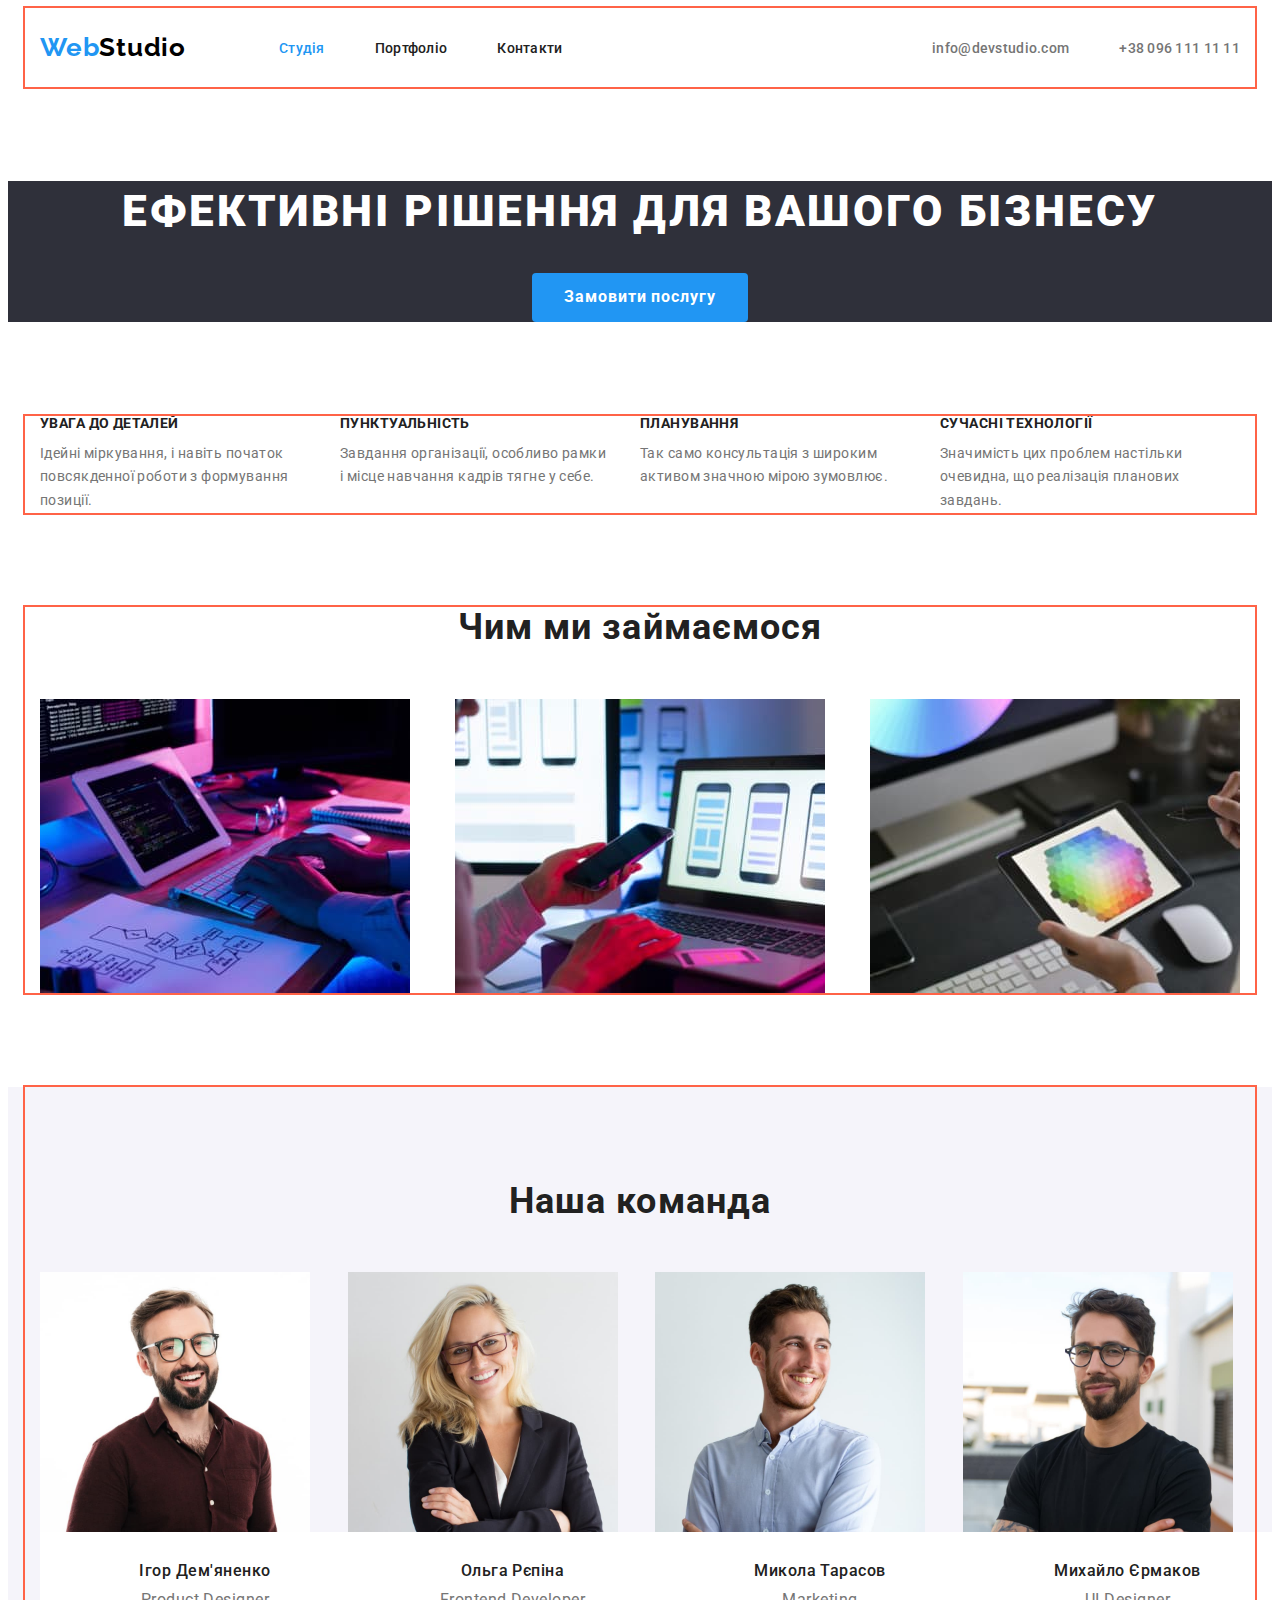
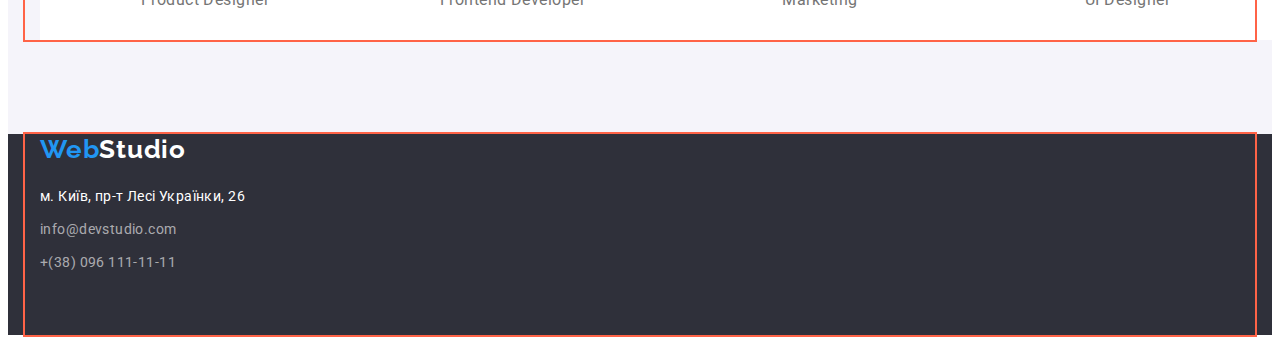
==== index.html @ 5bc6b777 "Start" ====
<!DOCTYPE html>
<html lang="uk">
<head>
    <meta charset="UTF-8">
    <meta http-equiv="X-UA-Compatible" content="IE=edge">
    <meta name="viewport" content="width=device-width, initial-scale=1.0">
    <title>Домашнє завдання1 </title>
    <link href="https://fonts.googleapis.com/css2?family=Raleway:wght@700&family=Roboto:wght@400;500;700;900&display=swap" rel="stylesheet"/>
    <link rel="stylesheet" href="https://cdnjs.cloudflare.com/ajax/libs/modern-normalize/1.1.0/modern-normalize.min.css" 
    integrity="sha512-wpPYUAdjBVSE4KJnH1VR1HeZfpl1ub8YT/NKx4PuQ5NmX2tKuGu6U/JRp5y+Y8XG2tV+wKQpNHVUX03MfMFn9Q==" 
    crossorigin="anonymous" referrerpolicy="no-referrer"/>
    <link rel="stylesheet" href="css/styles.css"/>
</head>
<body>
    <header class="page-header section">
        <nav class="container site-contacts">
                <a href="" class="logo underline">Web<span class="black underline">Studio</span></a> 
                <ul class="site-nav list">
                    <li class="nav-item"><a href="./index.html" class="link current underline">Студія</a></li>
                    <li class="nav-item"><a href="./portfolio.html" class="link underline">Портфоліо</a></li>
                    <li class="nav-item"><a href="" class="link underline">Контакти</a></li>
                </ul>
                <ul class="contacts-nav list">
                    <li class="aside"><a href="" class="link underline">info@devstudio.com</a></li>
                    <li class="aside"><a href="" class="link underline">+38 096 111 11 11</a></li>
                </ul> 
        </nav>
    </header>
    <main>
        <section class="hero section">
            <div class="container-hero">
                <h1 class="hero-title">Ефективні рішення для вашого бізнесу</h1>
                <button type="button" class="button primary">Замовити послугу</button> 
            </div>  
        </section>

    <section class="section">
        <div class="container">
            <ul class="feature list">
                <li class="feature-desc">
                    <h3 class="section-title">УВАГА ДО ДЕТАЛЕЙ</h3>
                    <p class="title">Ідейні міркування, і навіть початок повсякденної роботи з формування позиції.</p>
                </li>
                <li class="feature-desc">
                    <h3 class="section-title">ПУНКТУАЛЬНІСТЬ</h3>
                    <p class="title">Завдання організації, особливо рамки і місце навчання кадрів тягне у себе.</p>
                </li>
                <li class="feature-desc">
                    <h3 class="section-title">ПЛАНУВАННЯ</h3>
                    <p class="title">Так само консультація з широким активом значною мірою зумовлює.</p>
                </li>
                <li class="feature-desc">
                    <h3 class="section-title">СУЧАСНІ ТЕХНОЛОГІЇ</h3>
                    <p class="title">Значимість цих проблем настільки очевидна, що реалізація планових завдань.</p>
                </li>
            </ul>
        </div>
    </section>

    <section class="section">
        <div class="container">
            <h2 class="doing-title">Чим ми займаємося</h2>
            <ul class="images list">
                <li class="img-list">
                    <img src="./images/box.jpg" alt="Людина друкує текст" width="370" height="294" >
                </li>
                <li class="img-list">
                    <img src="./images/phone.jpg" alt="Людина дивиться в смартфон" width="370" height="294">     
                </li>
                <li class="img-list">
                    <img src="./images/tablet.jpg" alt="Людина тримає планшет" width="370" height="294">  
                </li>
            </ul>
        </div>
    </section>

    <section class="section background-color">
        <div class="container our-section">
            <h2 class="section-team">Наша команда</h2>
            <ul class="images-team list">
                <li class="img-team">
                    <img src="./images/igor.jpg" alt="Ігор Дем'яненко" class="image" width="270" height="260">
                    <div class="images-subtitle">
                        <h3 class="our-team">Ігор Дем'яненко</h3>
                        <p class="team">Product Designer</p>
                    </div>
                </li>
                <li class="img-team">
                    <img src="./images/olga.jpg" alt="Ольга Рєпіна" class="image" width="270" height="260"> 
                    <div class="images-subtitle">
                        <h3 class="our-team">Ольга Рєпіна</h3>  
                        <p class="team">Frontend Developer</p>  
                    </div>
                </li>
                <li class="img-team">
                    <img src="./images/nicholas.jpg" alt="Микола Тарасов" class="image" width="270" height="260">
                    <div class="images-subtitle">
                        <h3 class="our-team">Микола Тарасов</h3> 
                        <p class="team">Marketing</p>
                    </div> 
                </li>
                <li class="img-team">
                    <img src="./images/mykhailo.jpg" alt="Михайло Єрмаков" class="image" width="270" height="260"> 
                    <div class="images-subtitle">
                        <h3 class="our-team">Михайло Єрмаков</h3> 
                        <p class="team">UI Designer</p>
                    </div>
                </li>
            </ul>
        </div>
    </section>
    </main>

    <footer class="basement">
        <div class="container">
            <a href="" class="logo-blue underline">Web<span class="organization underline">Studio</span></a>
        
            <address>
                <ul class="basement-address list">
                    <li class="indent"><a href="https://goo.gl/maps/bryajU4262Nfg22KA" class="footer-text-color underline" target="_blank" rel="noopener noreferrer">
                        м. Київ, пр-т Лесі Українки, 26</a></li>
                    <li class="indent"><a href="mailto:info@devstudio.com" class="footer underline">info@devstudio.com</a><br></li>
                    <li class="indent"><a href="tel:+380961111111" class="footer underline">+(38) 096 111-11-11</a></li>
                </ul> 
            </address>
        </div>
    </footer>

</body>
</html>
---- css/styles.css ----
/* ======Index.html====== */

/* Основной текст #212121; */
/* Вторичный текст #757575 */
/* Белый цвет #FFFFFF;*/
/* Акцент #2196F3 */
/* Фон #2F303A; */
/* Фторичный фон #F5F4FA; */
/* Футер color: rgba(255, 255, 255, 0.6); */

/* html{
    box-sizing: border-box;
}

*,
*::before,
*::after{
    box-sizing: inherit;

} */

/* Секции */

/* Сброс стилей */
/* 
h1,
h2,
h3,
h4,
h5,
h6,
p{
margin-top: 0;
margin-bottom: 0;
} */

/* ul,ol{
margin-top: 0;
margin-bottom: 0; 
padding-left: 0;
} */

img{
    display: block;
}

.list{
    list-style: none;
    margin: 0;
    padding: 0;
}

.underline{
    text-decoration: none;
    

}

/* ALL STYTES */


.section{
    padding-bottom: 94px;
}  


.container{
    margin-left: auto;
    margin-right: auto;
    width: 1200px;
    outline: 2px solid tomato;
    padding-left: 15px;
    padding-right: 15px;
    }

/* Переменная */
:root{
    --primary-text-color: #212121;
    --title-text-color: #757575;
    --accent-color: #2196F3;
    --background-color: #2F303A; 
    --hero-text-color: #FFFFFF;
    --button-color:#F5F4FA;
    --footer-contacts-color: rgba(255, 255, 255, 0.6);
    --black-hero-color: #000000;
    --container-bordder-color:#EEEEEE;

}

body {
    
    background: var(--hero-text-color);
    color: var(--primary-text-color);

    font-family: Roboto, sans-serif;
}

/* HEADER */

.site-contacts{
    display: flex;
    align-items: center;
    padding-top: 24px;
    padding-bottom: 24px;
}

/* Logo */ 

.logo{
    color: var(--accent-color);
    font-family: Raleway, sans-serif;
    font-weight: 700;
    font-size: 26px;
    line-height: 1.2;
    letter-spacing: 0.03em;

    margin-right: 93px;
}

.black{
    color: var(--black-hero-color);
    font-family: Raleway, sans-serif;
    font-weight: 700;
    font-size: 26px;
    line-height: 1.2;
    letter-spacing: 0.03em;
    
}
    
.logo-blue{
    color: var(--accent-color);
    font-family: Raleway, sans-serif;
    font-weight: 700;
    font-size: 26px;
    line-height: 1.2;
    letter-spacing: 0.03em;

    display: block;
    margin-bottom: 20px;

}

.organization{

    color: var(--hero-text-color);
    font-family: Raleway, sans-serif;
    font-weight: 700;
    font-size: 26px;
    line-height: 1.2;
    letter-spacing: 0.03em;
    
}

/* site-nav */

.site-nav{
    display: flex;
}

.site-nav .nav-item:not(:last-child){
    margin-right: 50px;
}


.site-nav .link {
    color: var(--primary-text-color);
    font-weight: 500;
    font-size: 14px;
    line-height: 1.14;
    letter-spacing: 0.02em;
}

.site-nav .link:last-child{
    margin-right: 0;
}

.site-nav .link:hover, 
.site-nav .link:focus{
    color: var(--accent-color);
}

.site-nav .link.current{
    color: var(--accent-color);
}

/* contacts-nav */

.contacts-nav{
display: flex;
margin-left: auto;
}

.contacts-nav .aside:not(:last-child){
    margin-right: 50px;
}

.contacts-nav .link {
    color: var(--title-text-color);
    font-weight: 500;
    font-size: 14px;
    line-height: 1.14;
    letter-spacing: 0.02em;

}
.contacts-nav .link:hover,
.contacts-nav .link:focus{
    color: var(--accent-color);
}

/* Hero */

.container-hero{
    background: var(--background-color);
    /* text-align: center; */
    display: flex;
    flex-direction: column;
    align-items: center;
}

.hero-title {

    color: var(--hero-text-color);
    font-weight: 900;
    font-size: 44px;
    line-height: 1.4;
    letter-spacing: 0.06em;
    text-transform: uppercase;

    margin-top: 0;
    margin-bottom: 30px;
}

/* Button */

/* .button{
    color: var(--primary-text-color);
    background-color: var(--hero-text-color);
    cursor: pointer;
    
} */

.button.primary{
    color: var(--hero-text-color);
    background-color: var(--accent-color);
    font-weight: 700;
    font-size: 16px;
    line-height: 1.8;
    align-items: center;
    text-align: center;
    letter-spacing: 0.06em;
    border: none;

    display: inline-block;
    border-radius: 4px;
    padding: 10px 32px;
    min-width: 216px;
    align-items: center;
    
}

/* Преимущества */

.feature{ 
    display: flex;
}

.feature-desc:not(:last-child){
    margin-right: 30px;
}

.feature .section-title{
    font-weight: 700;
    font-size: 14px;
    line-height: 1.14;
    letter-spacing: 0.03em;

    margin-top: 0;
    margin-bottom: 10px;
}

.feature .title{
    font-weight: 400;
    font-size: 14px;
    line-height: 1.7;
    letter-spacing: 0.03em;
    width: 270px;

    margin-top: 0;
    margin-bottom: 0;
}

/* Чем занимаемся */

.images{
    display: flex;
    justify-content: space-between;
    
}

.img-list:not(:last-child){
    margin-right: 30px;
}

.section .doing-title{
    font-weight: 700;
    font-size: 36px;
    line-height: 1.16;
    text-align: center;
    letter-spacing: 0.03em;

    margin-top: 0;
    margin-bottom: 50px;
} 

/* Наша команда */

.images-team{
    display: flex; 
    flex-wrap: wrap;
}

.img-team{
    width: calc((100% - 90px)/ 4);
    margin-right: 30px;
}

.img-team:nth-child(4n){
    margin-right: 0px;
}

.images-subtitle{
    background-color: var(--hero-text-color);

    display: flex;
    flex-direction: column;
    width: 270px;
    padding: 30px;
}

.background-color{
    background-color: var(--button-color);
    /* padding: 94px 215px; */
}

.section .section-team{
    font-weight: 700;
    font-size: 36px;
    line-height: 1.16;
    text-align: center;
    letter-spacing: 0.03em;

    margin-top: 0;
    margin-bottom: 50px;
    padding-top: 94px;
}

.section .our-team{
    font-weight: 500;
    font-size: 16px;
    line-height: 1.18;
    text-align: center;
    letter-spacing: 0.03em;

    margin-top: 0;
    margin-bottom: 10px;
}

.section .team{
    font-weight: 400;
    font-size: 16px;
    line-height: 1.18;
    text-align: center;
    letter-spacing: 0.03em;
    color: var(--title-text-color);

    margin-top: 0;
    margin-bottom: 0;
}

/*  Подвал */

.basement-address{
    padding-bottom: 60px;
}

.basement-indant{
    padding-bottom: 60px;
}

.indent:not(:last-child){
margin-bottom: 9px;
}

.footer-text-color:hover,
.footer-text-color:focus{
    color: var(--accent-color);
}

.footer-text-color{
    font-weight: 400;
    font-size: 14px;
    line-height: 1.7;
    letter-spacing: 0.03em;
    color: var(--hero-text-color);
    font-style: normal;
}

.basement{
    background-color: var(--background-color);
}

.address{
    font-weight: 400;
    font-size: 14px;
    line-height: 1.7;
    letter-spacing: 0.03em;
    color: var(--hero-text-color);
    list-style: normal;
    font-style: normal;
}

.footer:hover, 
.footer:focus{
    color: var(--accent-color);
}


.footer{
    font-weight: 400;
    font-size: 14px;
    line-height: 1.7;
    letter-spacing: 0.03em;
    color: var(--footer-contacts-color);
    font-style: normal;
}


/* ======Portfolio.html====== */

/* Цвет кнопки #F5F4FA; */
/* Кнопка в фокусе #2196F3; */
/* Основной фон  #FFFFFF;*/
/* Вторичный текст #757575 */
/* Основной текст #212121; */
/* Футер color: rgba(255, 255, 255, 0.6); */
/* Фон карточки #EEEEEE; */

/* Button */

.button{
    color: var(--background-color);
    background-color: var(--button-color);
    font-weight: 500;
    font-size: 16px;
    line-height: 1.6;
    text-align: center;
    letter-spacing: 0.03em;
    cursor: pointer;
    border: none;
    border-radius: 10px;
    font-family: inherit;
    
}

.navigation .button.portfolio:hover,
.navigation .button.portfolio:focus
{
    color: var(--hero-text-color);
    background-color: var(--accent-color);
    
}

.portfolio.all{

    border-radius: 4px;
    padding: 6px 25px;
    min-width: 73px;
    display: inline-block;
    align-items: center;
}

.portfolio.web{

    border-radius: 4px;
    padding: 6px 22px;
    min-width: 125px;
    display: inline-block;
    align-items: center;
}

.portfolio.appendices{

    border-radius: 4px;
    padding: 6px 22px;
    min-width: 112px;
    display: inline-block;
    align-items: center;
}

.portfolio.design{

    border-radius: 4px;
    padding: 6px 22px;
    min-width: 103px;
    display: inline-block;
    align-items: center;
}

.portfolio.marketing{

    border-radius: 4px;
    padding: 6px 22px;
    min-width: 130px;
    display: inline-block;
    align-items: center;
}

/* navigation */

.navigation{
    display: flex;
    justify-content: center;
    padding-bottom: 50px;
}

.container-btn{
    margin-right: 8px;

}

.navigation-title {
    color: var(--primary-text-color);
    font-weight: 700;
    font-size: 18px;
    line-height: 2;
    letter-spacing: 0.06em;

    margin-top: 0;
    margin-bottom: 0;

}

.navigation-text{

    color: var(--button-color);
    background-color: var(--accent-color);
    font-weight: 400;
    font-size: 18px;
    letter-spacing: 0.03em;
    line-height: 1.5;


    margin-top: 0;
    margin-bottom: 0;
    }

/* Navigation-images */

.container-title{
    display: flex;
    flex-direction:column;
    width: 370px;
    padding: 20px 24px;
    border: 1px solid var(--container-bordder-color);
    border-top: 0;
}

.navigation-images{
    display: flex;
    flex-wrap: wrap;
}

.container-images{
    width: calc((100% - 60px)/ 3);
    margin-right: 30px;
    margin-bottom: 32px;
}

.container-images:nth-child(3n){
    margin-right: 0px;
}

.container-images:nth-last-child(-n + 3){
    margin-bottom: 0px;
}


/*  Title */

.title {
    color: var(--title-text-color);
    font-weight: 400;
    font-size: 16px;
    line-height: 1.8;
    letter-spacing: 0.03em;

    margin-top: 0;
    margin-bottom: 0;
}

/* Скрытый заголовок */

.hidden{

    color: var(--hero-text-color);
    font-weight: 900;
    font-size: 44px;
    line-height: 1.4;
    text-align: center;
    letter-spacing: 0.06em;
    text-transform: uppercase;

    margin-top: 0;
    margin-bottom: 0;
}

/* Секции */
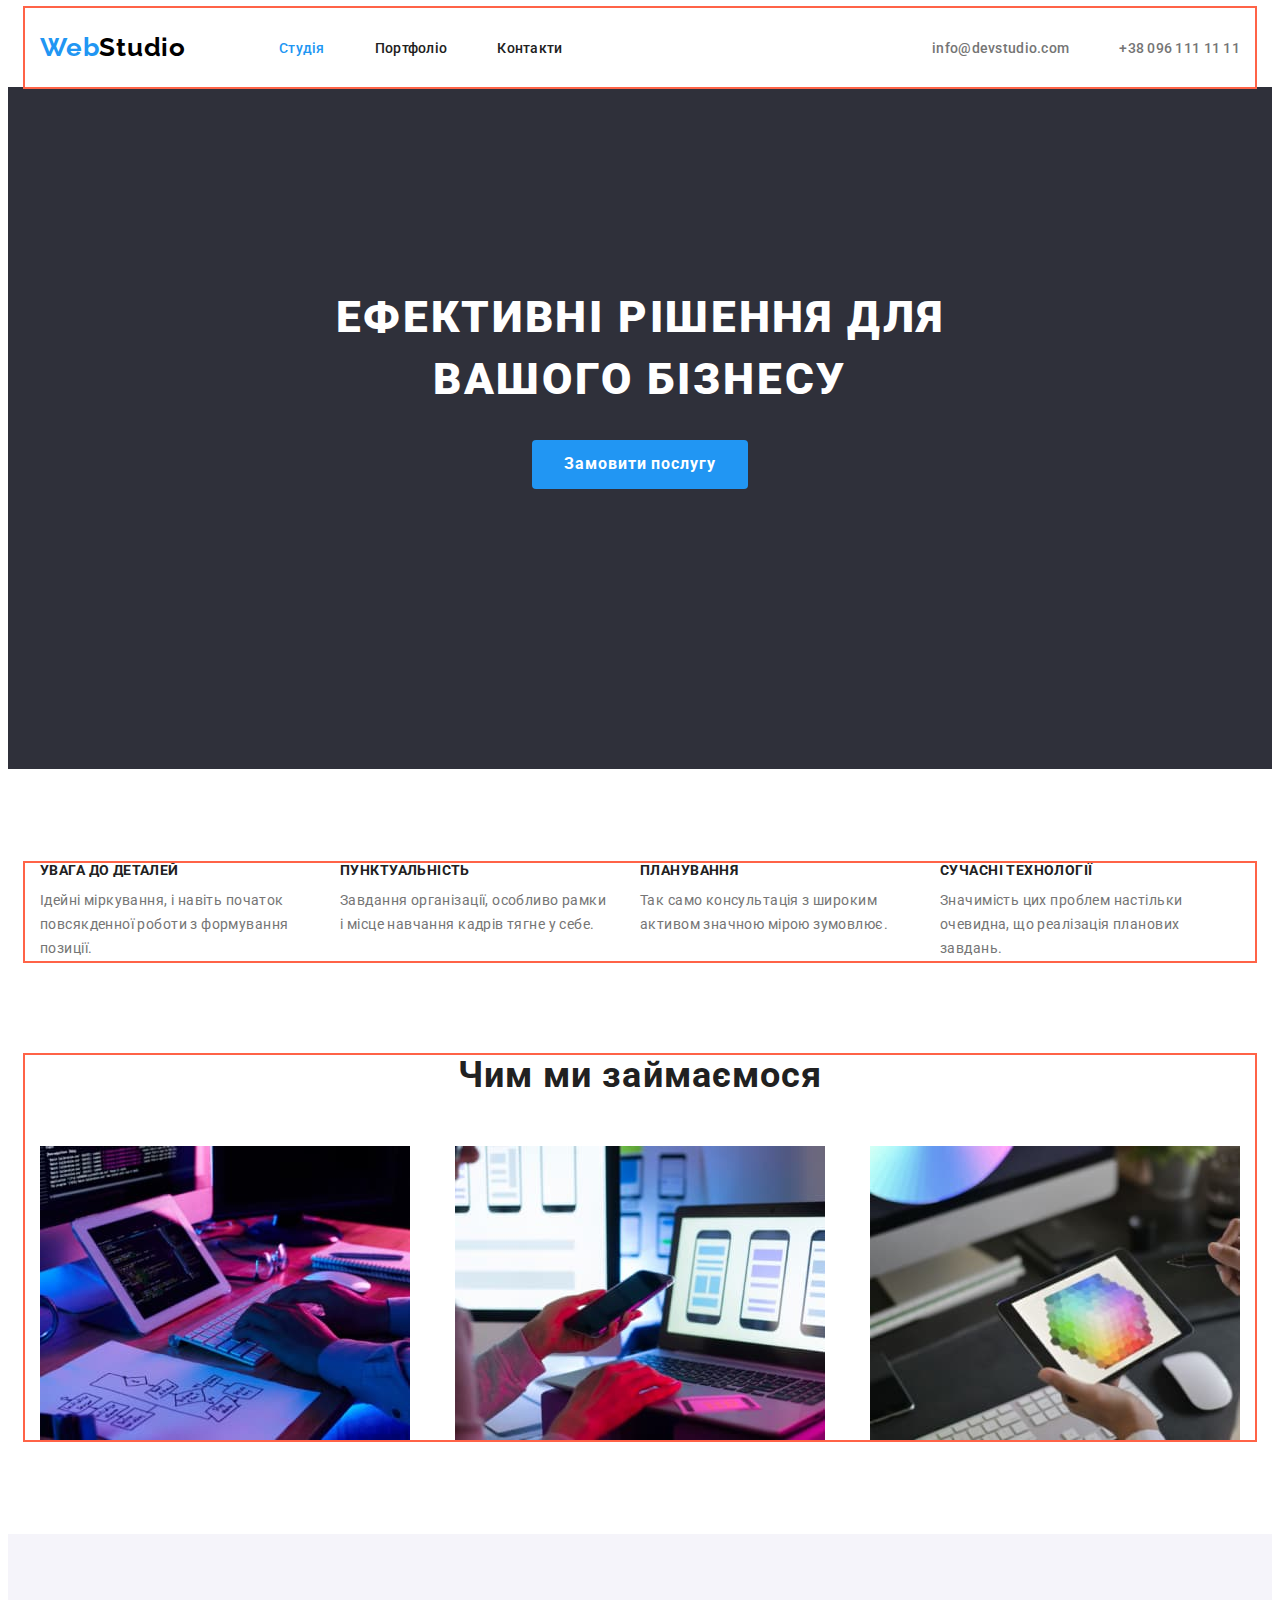
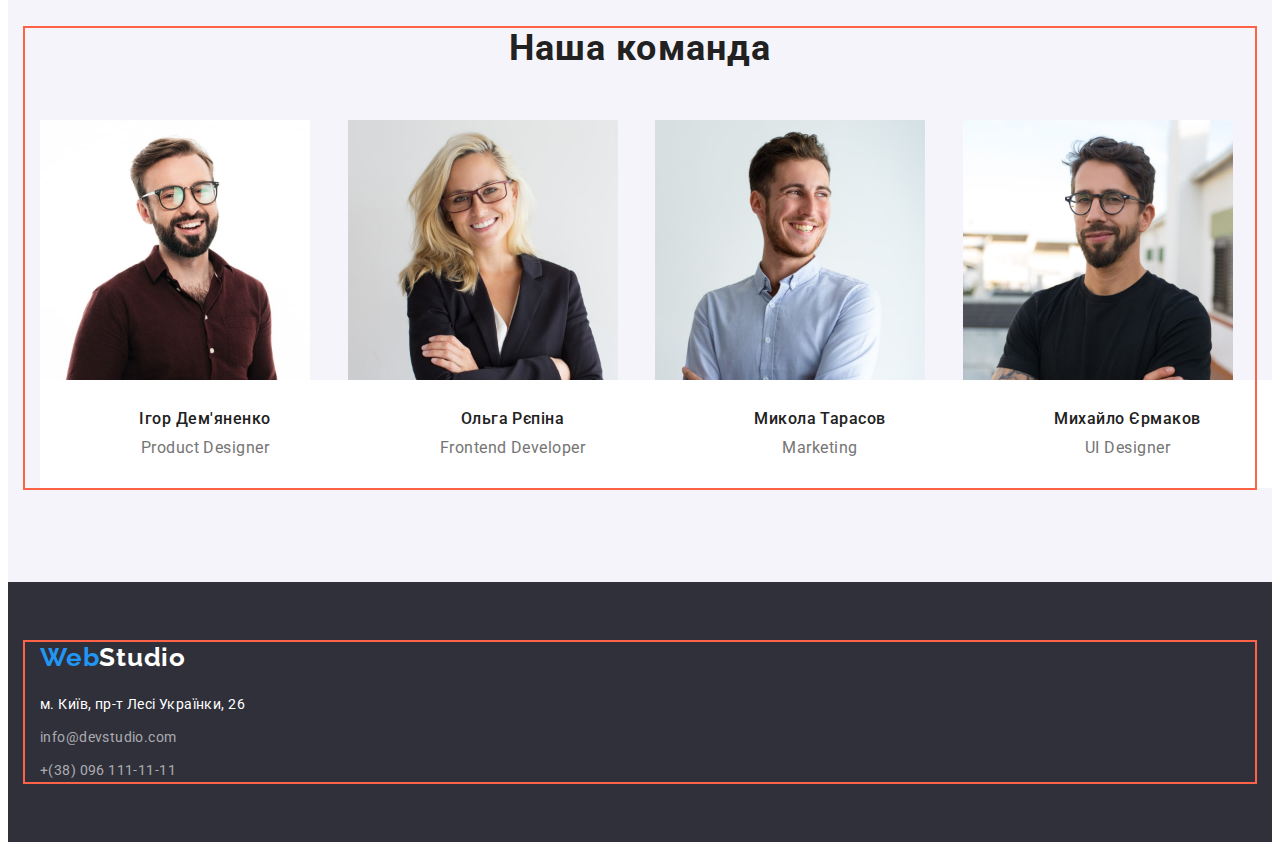
==== commit 661add19: "correct" ====
--- a/index.html
+++ b/index.html
@@ -12,29 +12,31 @@
     <link rel="stylesheet" href="css/styles.css"/>
 </head>
 <body>
-    <header class="page-header section">
-        <nav class="container site-contacts">
-                <a href="" class="logo underline">Web<span class="black underline">Studio</span></a> 
-                <ul class="site-nav list">
-                    <li class="nav-item"><a href="./index.html" class="link current underline">Студія</a></li>
-                    <li class="nav-item"><a href="./portfolio.html" class="link underline">Портфоліо</a></li>
-                    <li class="nav-item"><a href="" class="link underline">Контакти</a></li>
-                </ul>
-                <ul class="contacts-nav list">
-                    <li class="aside"><a href="" class="link underline">info@devstudio.com</a></li>
-                    <li class="aside"><a href="" class="link underline">+38 096 111 11 11</a></li>
-                </ul> 
-        </nav>
-    </header>
+    <div class="container">
+        <header class="page-header">
+            <nav class="site-contacts">
+                    <a href="" class="logo underline">Web<span class="black underline">Studio</span></a> 
+                    <ul class="site-nav list">
+                        <li class="nav-item"><a href="./index.html" class="link current underline">Студія</a></li>
+                        <li class="nav-item"><a href="./portfolio.html" class="link underline">Портфоліо</a></li>
+                        <li class="nav-item"><a href="" class="link underline">Контакти</a></li>
+                    </ul>
+                    <ul class="contacts-nav list">
+                        <li class="aside"><a href="" class="link underline">info@devstudio.com</a></li>
+                        <li class="aside"><a href="" class="link underline">+38 096 111 11 11</a></li>
+                    </ul> 
+            </nav>
+        </header>
+    </div>
     <main>
-        <section class="hero section">
+        <section class="hero">
             <div class="container-hero">
                 <h1 class="hero-title">Ефективні рішення для вашого бізнесу</h1>
                 <button type="button" class="button primary">Замовити послугу</button> 
             </div>  
         </section>
 
-    <section class="section">
+    <section class="section section-feature">
         <div class="container">
             <ul class="feature list">
                 <li class="feature-desc">
@@ -57,7 +59,7 @@
         </div>
     </section>
 
-    <section class="section">
+    <section class="section section-doing">
         <div class="container">
             <h2 class="doing-title">Чим ми займаємося</h2>
             <ul class="images list">
--- a/css/styles.css
+++ b/css/styles.css
@@ -100,6 +100,10 @@
 .site-contacts{
     display: flex;
     align-items: center;
+}
+
+
+.page-header{
     padding-top: 24px;
     padding-bottom: 24px;
 }
@@ -211,10 +215,12 @@
 
 .container-hero{
     background: var(--background-color);
-    /* text-align: center; */
+    text-align: center;
     display: flex;
     flex-direction: column;
     align-items: center;
+    padding-top: 200px;
+    padding-bottom: 280px;
 }
 
 .hero-title {
@@ -225,9 +231,12 @@
     line-height: 1.4;
     letter-spacing: 0.06em;
     text-transform: uppercase;
+    width: 698px;
 
     margin-top: 0;
     margin-bottom: 30px;
+    margin-right: auto;
+    margin-left: auto;
 }
 
 /* Button */
@@ -260,6 +269,10 @@
 
 /* Преимущества */
 
+.section-feature{
+    padding-top: 94px;
+}
+
 .feature{ 
     display: flex;
 }
@@ -291,6 +304,10 @@
 
 /* Чем занимаемся */
 
+.section-doing{
+    padding-top: 0;
+}
+
 .images{
     display: flex;
     justify-content: space-between;
@@ -339,7 +356,7 @@
 
 .background-color{
     background-color: var(--button-color);
-    /* padding: 94px 215px; */
+    padding-top: 94px;
 }
 
 .section .section-team{
@@ -351,7 +368,6 @@
 
     margin-top: 0;
     margin-bottom: 50px;
-    padding-top: 94px;
 }
 
 .section .our-team{
@@ -379,14 +395,6 @@
 
 /*  Подвал */
 
-.basement-address{
-    padding-bottom: 60px;
-}
-
-.basement-indant{
-    padding-bottom: 60px;
-}
-
 .indent:not(:last-child){
 margin-bottom: 9px;
 }
@@ -407,6 +415,8 @@
 
 .basement{
     background-color: var(--background-color);
+    padding-top: 60px;
+    padding-bottom: 60px;
 }
 
 .address{
@@ -520,7 +530,7 @@
 .navigation{
     display: flex;
     justify-content: center;
-    padding-bottom: 50px;
+    margin-bottom: 50px;
 }
 
 .container-btn{
@@ -536,7 +546,8 @@
     letter-spacing: 0.06em;
 
     margin-top: 0;
-    margin-bottom: 0;
+    margin-bottom: 4px;
+    width: 322px;
 
 }
 
@@ -556,11 +567,15 @@
 
 /* Navigation-images */
 
+.section-navigation{
+
+    padding-top: 94px;
+}
 .container-title{
     display: flex;
     flex-direction:column;
     width: 370px;
-    padding: 20px 24px;
+    padding: 20px;
     border: 1px solid var(--container-bordder-color);
     border-top: 0;
 }
@@ -612,6 +627,7 @@
 
     margin-top: 0;
     margin-bottom: 0;
+    visibility: hidden;
 }
 
 /* Секции */
